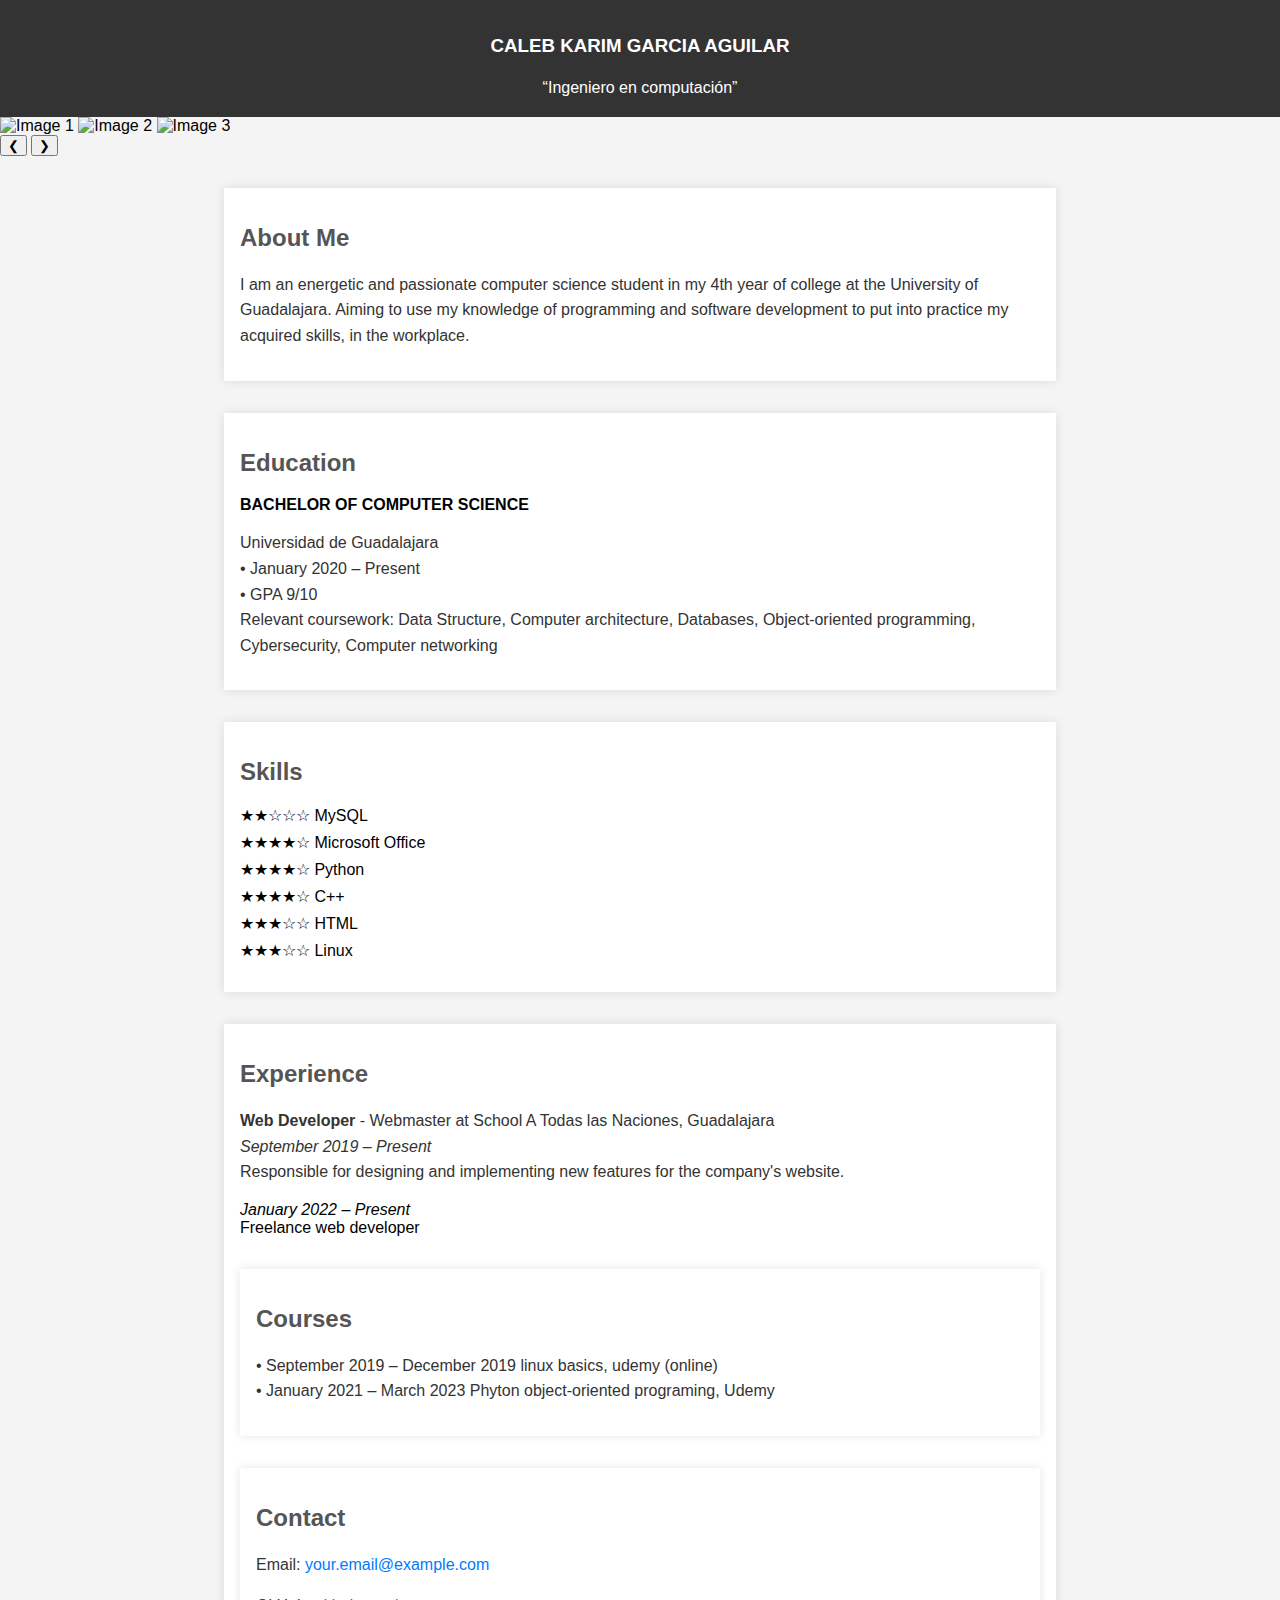
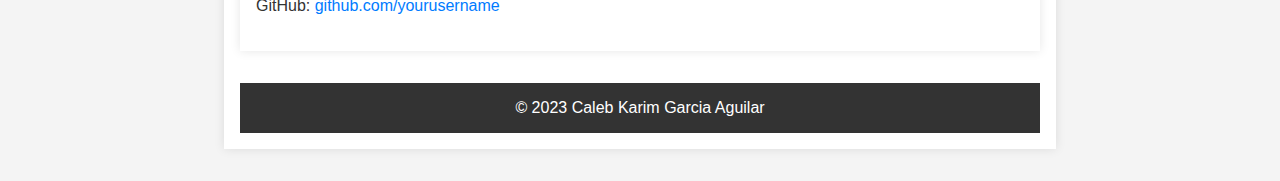
==== index.html @ 91d20862 "Update index.html" ====
<!DOCTYPE html>
<html lang="en">
<head>
  <meta charset="UTF-8">
  <meta name="viewport" content="width=device-width, initial-scale=1.0">
  <title>CALEB KARIM GARCIA AGUILAR - Resume</title>
  <style>
    body {
      font-family: Arial, sans-serif;
      background-color: #f4f4f4;
      margin: 0;
      padding: 0;
    }

    header {
      background-color: #333;
      color: white;
      text-align: center;
      padding: 1em;
    }

    section {
      max-width: 800px;
      margin: 2em auto;
      padding: 1em;
      background-color: white;
      box-shadow: 0 0 10px rgba(0, 0, 0, 0.1);
    }

    h1 {
      color: #333;
    }

    h2 {
      color: #555;
    }
    h3 {
      color: #ffffff;
    }

    p {
      line-height: 1.6;
      color: #333;
    }
    q{
      line-height: 1.6;
      color: #ffffff;
    }
    ul {
      list-style-type: none;
      padding: 0;
    }

    li {
      margin-bottom: 0.5em;
    }

    a {
      color: #007bff;
      text-decoration: none;
    }

    a:hover {
      text-decoration: underline;
    }

    footer {
      text-align: center;
      padding: 1em;
      background-color: #722d2d;
      color: white;
    }
  </style>
</head>
<body>

  <header>
    <h3>CALEB KARIM GARCIA AGUILAR</h3>
    <q>Ingeniero en computación</q>
  </header>
<html lang="en">
<head>
  <meta charset="UTF-8">
  <meta name="viewport" content="width=device-width, initial-scale=1.0">
  <link rel="stylesheet" href="styles.css">
  <title>Image Carousel</title>
</head>
<body>

  <div class="carousel-container">
    <div class="carousel-slide">
      <img src="image1.jpg" alt="Image 1">
      <img src="image2.jpg" alt="Image 2">
      <img src="image3.jpg" alt="Image 3">
    </div>
    <button class="prev-btn" onclick="prevSlide()">❮</button>
    <button class="next-btn" onclick="nextSlide()">❯</button>
  </div>

  <script src="script.js"></script>
</body>
</html>
  <section>
    <h2>About Me</h2>
    <p>
      I am an energetic and passionate computer science student in my 4th year of college at the University of Guadalajara.
Aiming to use my knowledge of programming and software development to put into practice my acquired skills, in the
workplace.

    </p>
  </section>
  <section>
    <h2>Education</h2>
    <strong>BACHELOR OF COMPUTER SCIENCE </strong>
    <p>
      Universidad de Guadalajara<br>
      • January 2020 – Present<br>
      • GPA 9/10<br>
      Relevant coursework: Data Structure, Computer architecture, Databases, Object-oriented programming, Cybersecurity,
      Computer networking

    </p>
  </section>
  <section>
    <h2>Skills</h2>
    <ul>
      <li>★★☆☆☆ MySQL</li>
      <li>★★★★☆ Microsoft Office</li>
      <li>★★★★☆ Python</li>
      <li>★★★★☆ C++</li>
      <li>★★★☆☆ HTML</li>
      <li>★★★☆☆ Linux</li>
    </ul>
  </section>

  <section>
    <h2>Experience</h2>
    <p>
      <strong>Web Developer</strong> - Webmaster at School A Todas las Naciones, Guadalajara<br>
      <em>September 2019 – Present</em><br>
      Responsible for designing and implementing new features for the company's website.
    </p>
    <em>January 2022 – Present</em><br>
    Freelance web developer
    </p>
  <section>
    <h2>Courses</h2>
    <p> • September 2019 – December 2019
      linux basics, udemy (online)<br>
      • January 2021 – March 2023
       Phyton object-oriented programing, Udemy
    </p>
  </section>
  <section>
    <h2>Contact</h2>
    <p>Email: <a href="caleb10.garcia1@gmail.com">your.email@example.com</a></p>
    <p>GitHub: <a href="https://github.com/Kleb001" target="_blank">github.com/yourusername</a></p>
  </section>

  <footer>
    &copy; 2023 Caleb Karim Garcia Aguilar
  </footer>

</body>
</html>
---- styles.css ----
body {
    font-family: Arial, sans-serif;
    background-color: #f4f4f4;
    margin: 0;
    padding: 0;
  }
  
  header {
    background-color: #333;
    color: white;
    text-align: center;
    padding: 1em;
  }
  
  section {
    max-width: 800px;
    margin: 2em auto;
    padding: 1em;
    background-color: white;
    box-shadow: 0 0 10px rgba(0, 0, 0, 0.1);
  }
  
  h1 {
    color: #333;
  }
  
  h2 {
    color: #555;
  }
  
  p {
    line-height: 1.6;
    color: #333;
  }
  
  ul {
    list-style-type: none;
    padding: 0;
  }
  
  li {
    margin-bottom: 0.5em;
  }
  
  a {
    color: #007bff;
    text-decoration: none;
  }
  
  a:hover {
    text-decoration: underline;
  }
  
  footer {
    text-align: center;
    padding: 1em;
    background-color: #333;
    color: white;
  }
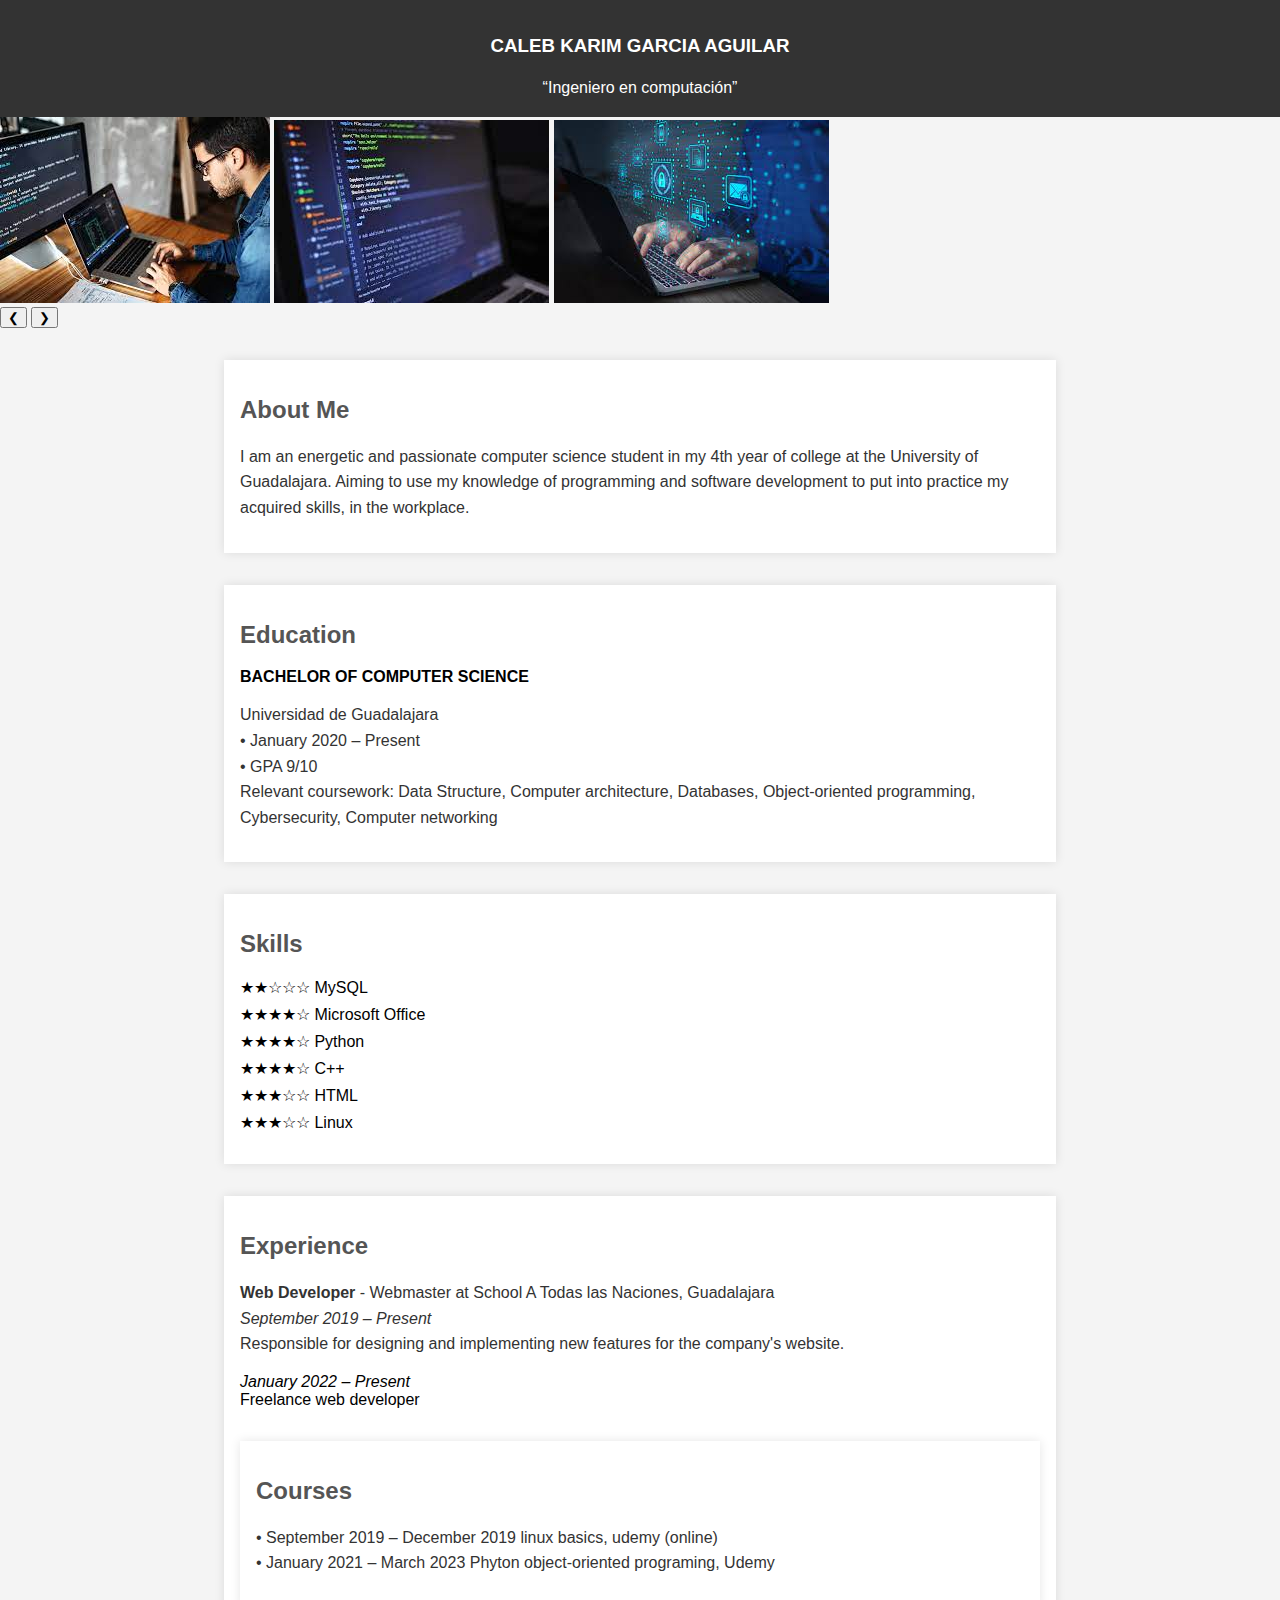
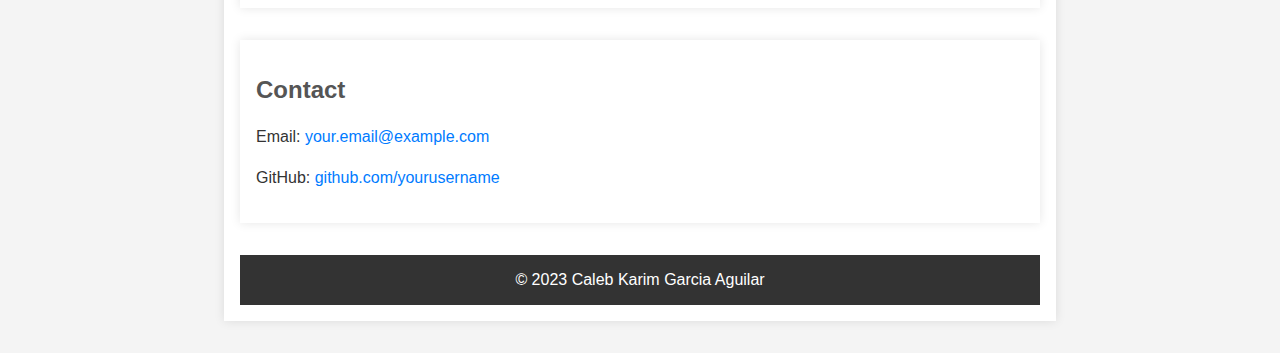
==== commit efcc1e24: "Update index.html" ====
--- a/index.html
+++ b/index.html
@@ -78,7 +78,8 @@
     <h3>CALEB KARIM GARCIA AGUILAR</h3>
     <q>Ingeniero en computación</q>
   </header>
-<html lang="en">
+  
+
 <head>
   <meta charset="UTF-8">
   <meta name="viewport" content="width=device-width, initial-scale=1.0">
@@ -89,17 +90,16 @@
 
   <div class="carousel-container">
     <div class="carousel-slide">
-      <img src="image1.jpg" alt="Image 1">
-      <img src="image2.jpg" alt="Image 2">
-      <img src="image3.jpg" alt="Image 3">
+      <img src="img1.jpeg" alt="Image 1">
+      <img src="img2.jpeg" alt="Image 2">
+      <img src="img3.jpeg" alt="Image 3">
     </div>
     <button class="prev-btn" onclick="prevSlide()">❮</button>
     <button class="next-btn" onclick="nextSlide()">❯</button>
   </div>
 
   <script src="script.js"></script>
-</body>
-</html>
+  
   <section>
     <h2>About Me</h2>
     <p>
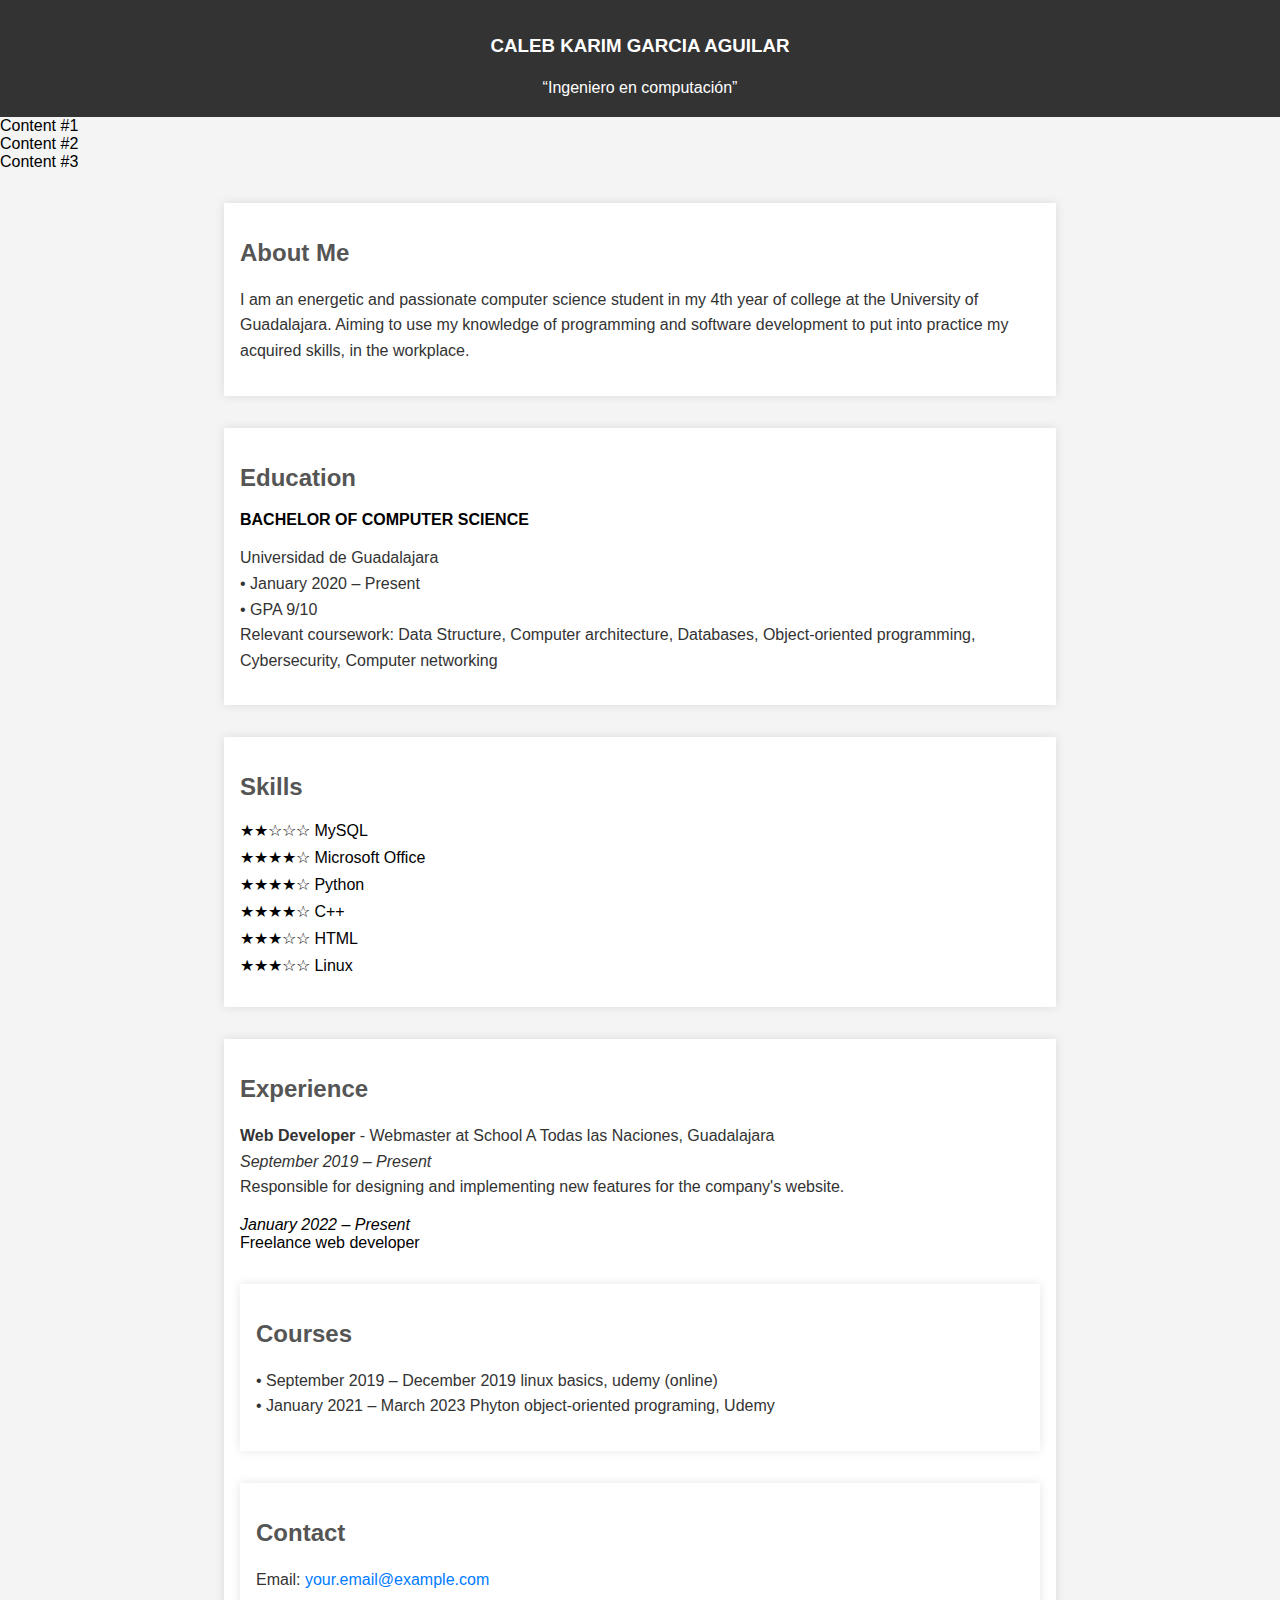
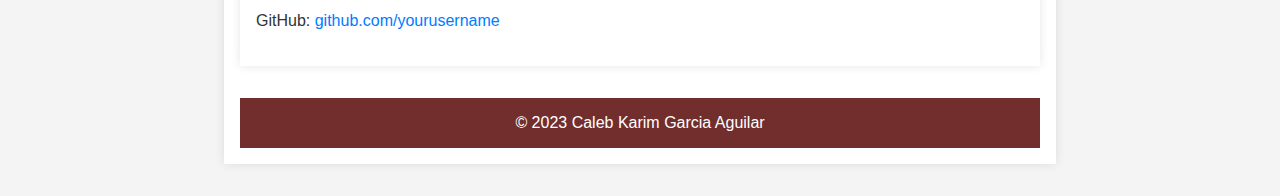
==== commit d37b8368: "Update index.html" ====
--- a/index.html
+++ b/index.html
@@ -80,26 +80,12 @@
   </header>
   
 
-<head>
-  <meta charset="UTF-8">
-  <meta name="viewport" content="width=device-width, initial-scale=1.0">
-  <link rel="stylesheet" href="styles.css">
-  <title>Image Carousel</title>
-</head>
-<body>
+<div class="carousel">
+  <div class="carousel__item">Content #1</div>
+  <div class="carousel__item">Content #2</div>
+  <div class="carousel__item">Content #3</div>
+</div>
 
-  <div class="carousel-container">
-    <div class="carousel-slide">
-      <img src="img1.jpeg" alt="Image 1">
-      <img src="img2.jpeg" alt="Image 2">
-      <img src="img3.jpeg" alt="Image 3">
-    </div>
-    <button class="prev-btn" onclick="prevSlide()">❮</button>
-    <button class="next-btn" onclick="nextSlide()">❯</button>
-  </div>
-
-  <script src="script.js"></script>
-  
   <section>
     <h2>About Me</h2>
     <p>
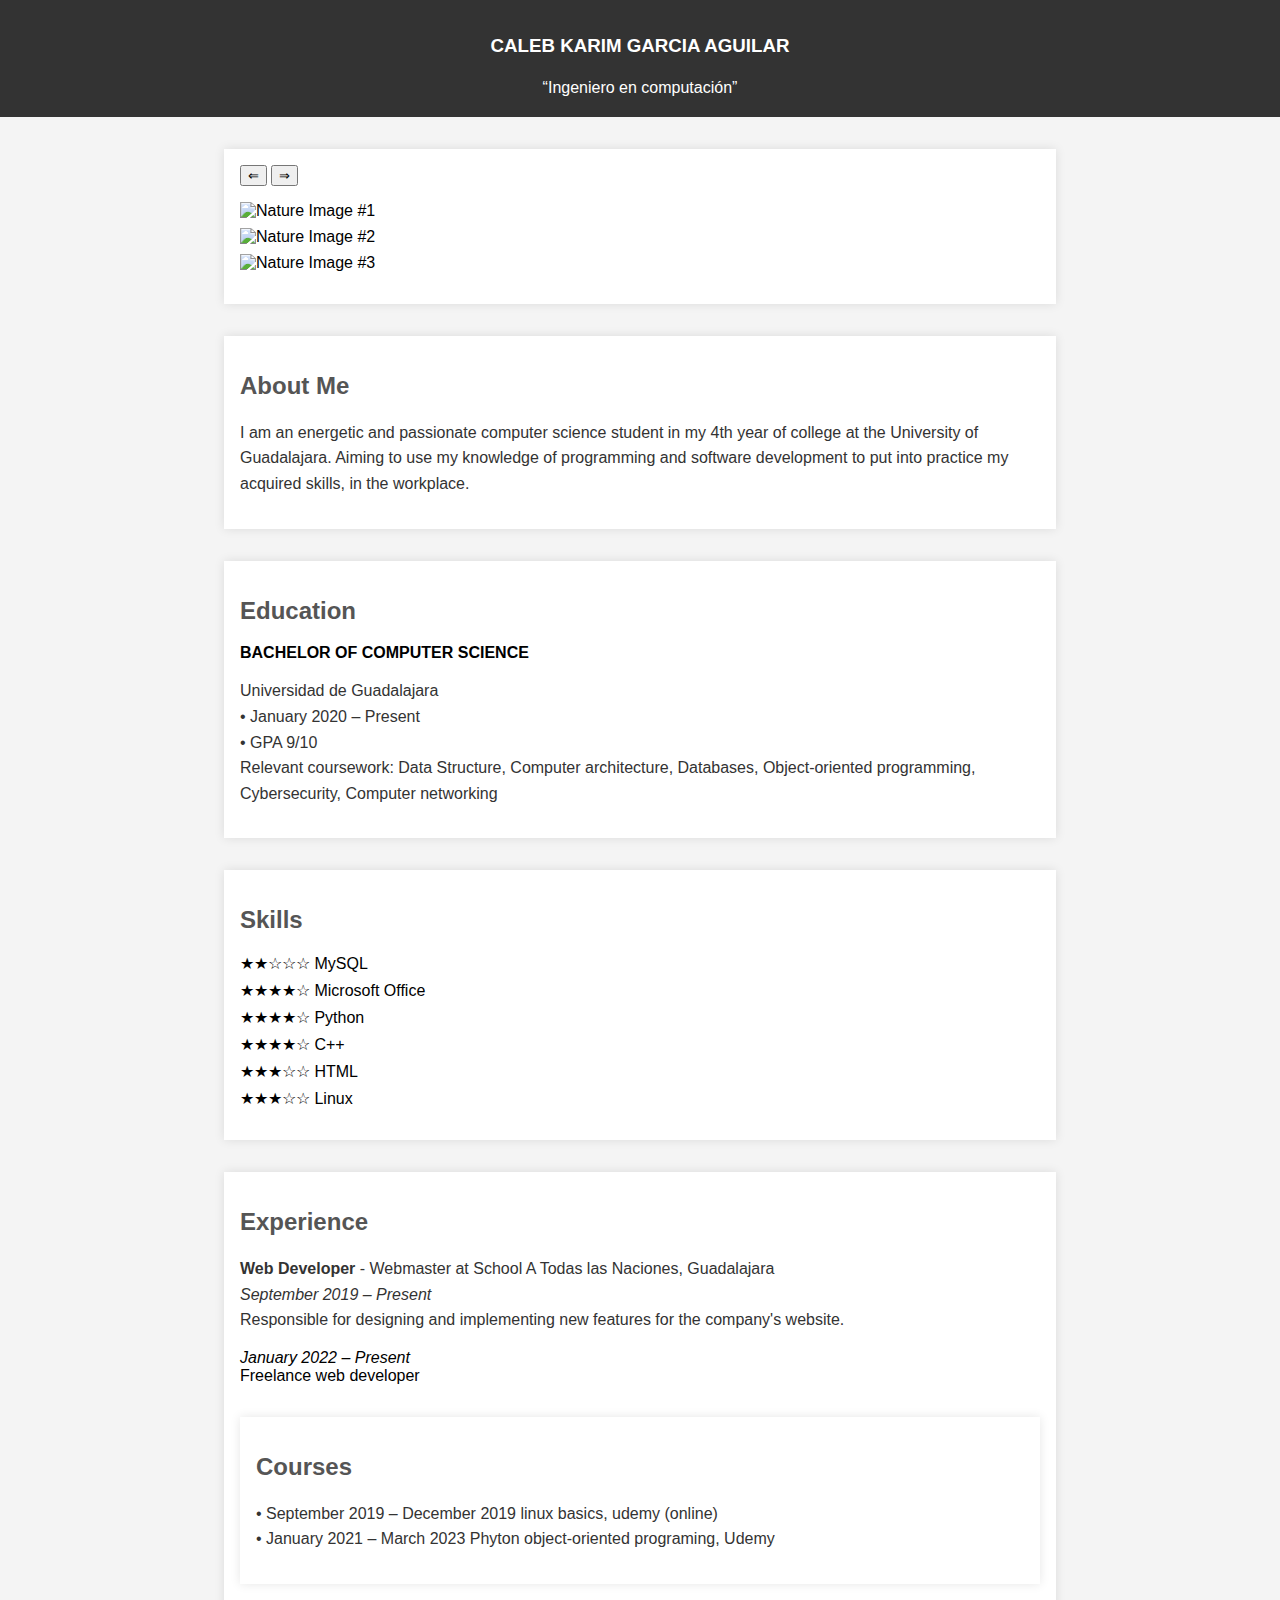
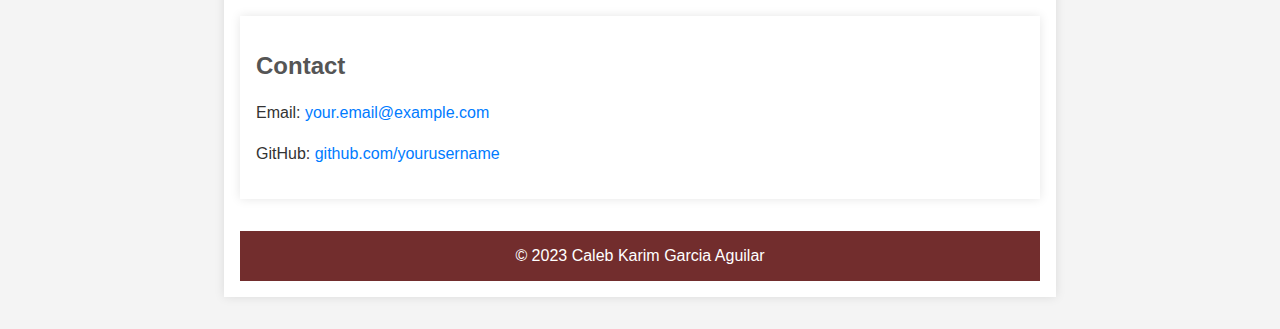
==== commit f5b079c3: "Update index.html" ====
--- a/index.html
+++ b/index.html
@@ -79,13 +79,34 @@
     <q>Ingeniero en computación</q>
   </header>
   
-
-<div class="carousel">
-  <div class="carousel__item">Content #1</div>
-  <div class="carousel__item">Content #2</div>
-  <div class="carousel__item">Content #3</div>
-</div>
-
+<head>
+  <meta charset="UTF-8">
+  <meta http-equiv="X-UA-Compatible" content="IE=edge">
+  <meta name="viewport" content="width=device-width, initial-scale=1.0">
+  <link rel="stylesheet" href="styles.css">
+  <script src="script.js" defer></script>
+  <title>Document</title>
+</head>
+<body>
+  <section aria-label="Newest Photos">
+    <div class="carousel" data-carousel>
+      <button class="carousel-button prev" data-carousel-button="prev">&#8656;</button>
+      <button class="carousel-button next" data-carousel-button="next">&#8658;</button>
+      <ul data-slides>
+        <li class="slide" data-active>
+          <img src="https://source.unsplash.com/78A265wPiO4" alt="Nature Image #1">
+        </li>
+        <li class="slide">
+          <img src="https://source.unsplash.com/eOpewngf68w" alt="Nature Image #2">
+        </li>
+        <li class="slide">
+          <img src="https://source.unsplash.com/ndN00KmbJ1c" alt="Nature Image #3">
+        </li>
+      </ul>
+    </div>
+  </section>
+</body>
+  
   <section>
     <h2>About Me</h2>
     <p>
--- a/styles.css
+++ b/styles.css
@@ -0,0 +1,41 @@
+.carousel {
+  position: relative;
+}
+
+.carousel__item {
+  height: 300px;
+  background: grey;
+  padding: 1em;
+  font-family: "Quicksand", sans-serif;
+  font-weight: bold;
+  font-size: 2em;
+  color: #ffffff;
+  display: none;
+}
+
+.carousel__item--selected {
+  display: block;
+}
+
+.carousel__nav {
+  width: 100%;
+  padding: 20px 0;
+  position: absolute;
+  bottom: 0;
+  left: 0;
+  text-align: center;
+}
+
+.carousel__button {
+  width: 10px;
+  height: 10px;
+  display: inline-block;
+  background: rgba(255, 255, 255, 0.2);
+  border-radius: 50%;
+  margin: 0 5px;
+  cursor: pointer;
+}
+
+.carousel__button--selected {
+  background: rgba(255, 255, 255, 0.5);
+}
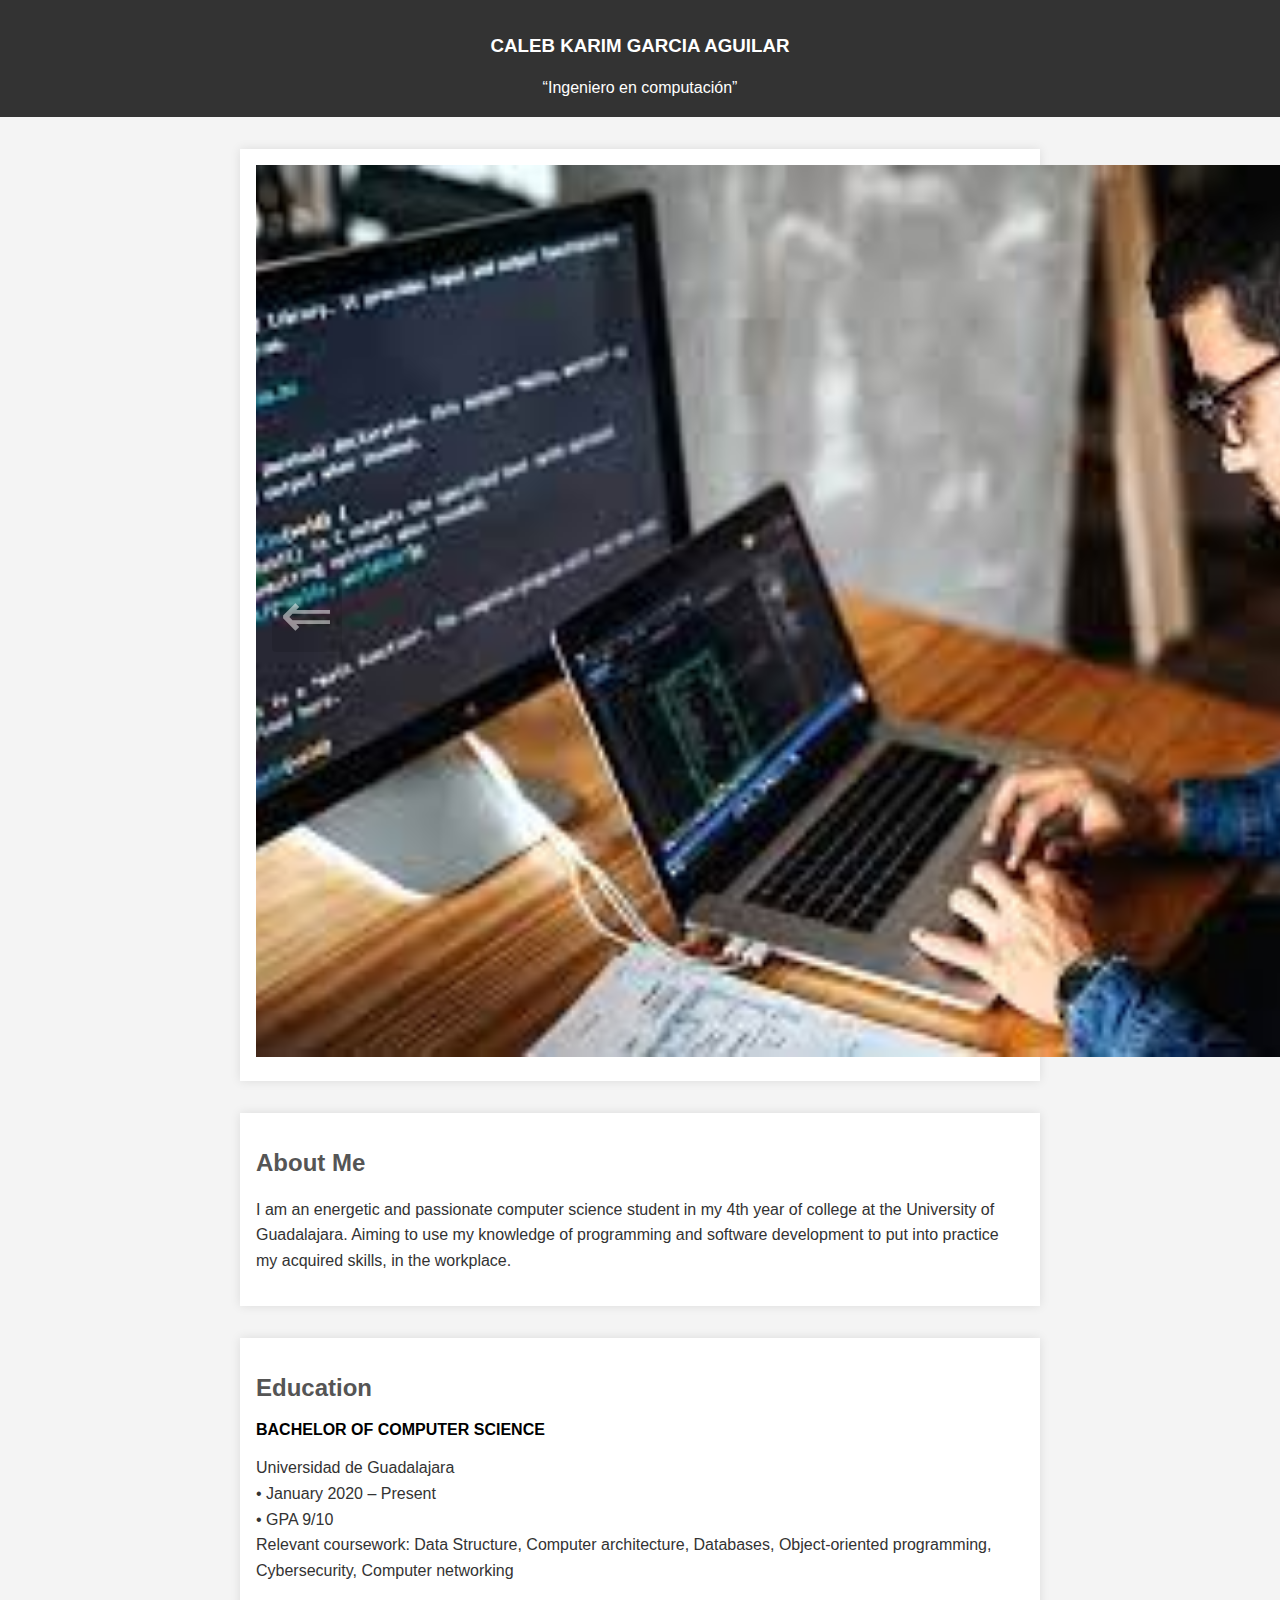
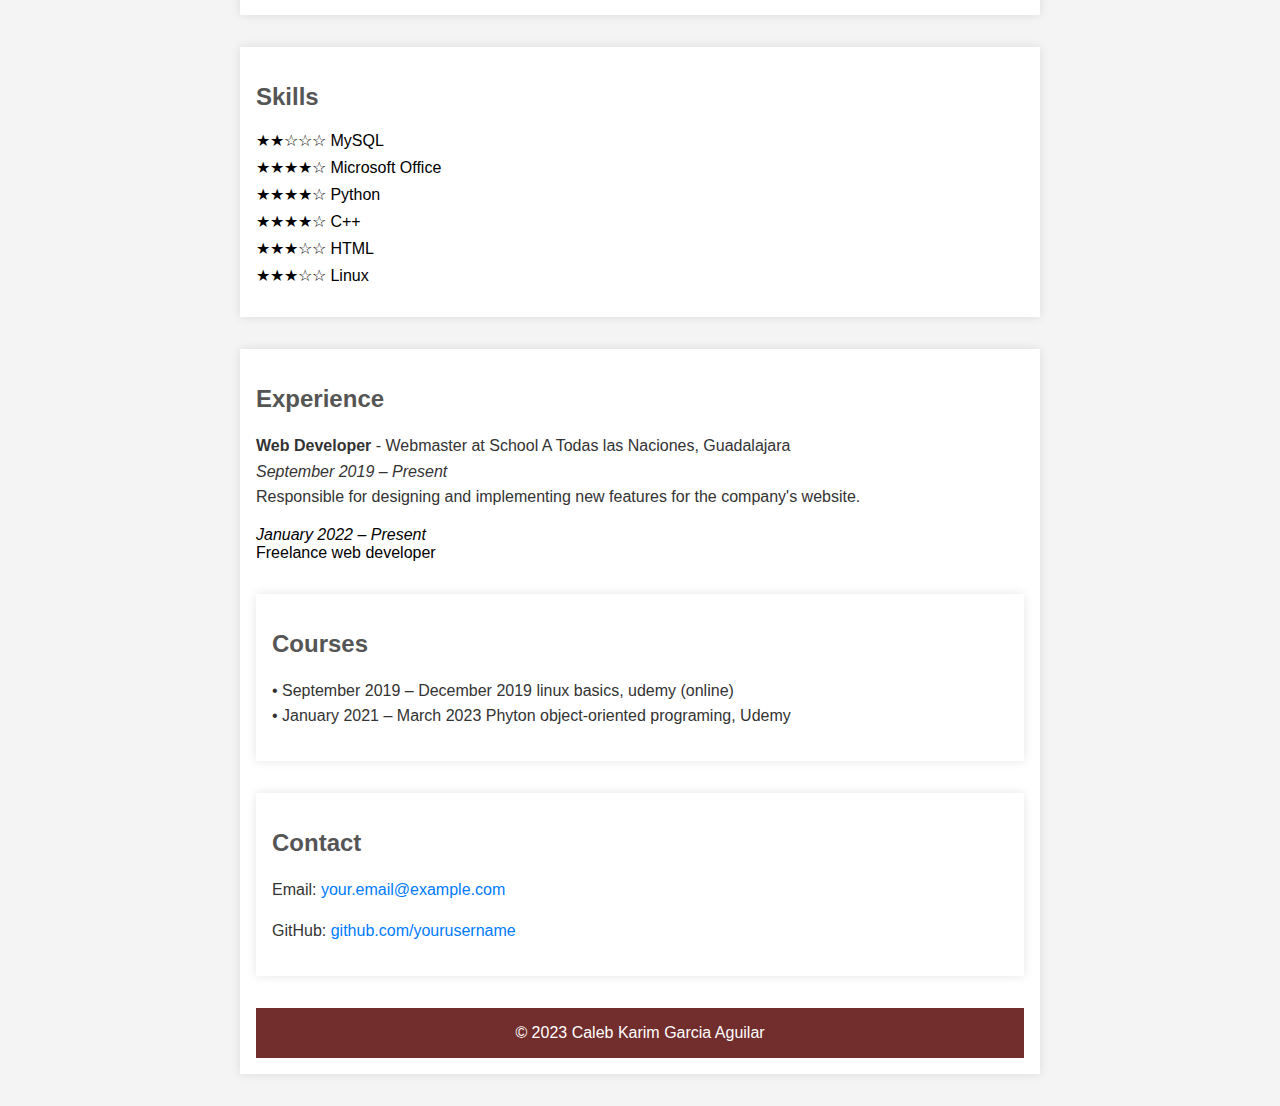
==== commit ec5aa353: "Update index.html" ====
--- a/index.html
+++ b/index.html
@@ -94,13 +94,13 @@
       <button class="carousel-button next" data-carousel-button="next">&#8658;</button>
       <ul data-slides>
         <li class="slide" data-active>
-          <img src="https://source.unsplash.com/78A265wPiO4" alt="Nature Image #1">
+          <img src="img1.jpg" alt="Nature Image #1">
         </li>
         <li class="slide">
-          <img src="https://source.unsplash.com/eOpewngf68w" alt="Nature Image #2">
+          <img src="img2.jpg" alt="Nature Image #2">
         </li>
         <li class="slide">
-          <img src="https://source.unsplash.com/ndN00KmbJ1c" alt="Nature Image #3">
+          <img src="img3.jpg" alt="Nature Image #3">
         </li>
       </ul>
     </div>
--- a/styles.css
+++ b/styles.css
@@ -1,41 +1,74 @@
+*, *::before, *::after {
+  box-sizing: border-box;
+}
+
+body {
+  margin: 0;
+}
+
 .carousel {
+  width: 100vw;
+  height: 100vh;
   position: relative;
 }
 
-.carousel__item {
-  height: 300px;
-  background: grey;
-  padding: 1em;
-  font-family: "Quicksand", sans-serif;
-  font-weight: bold;
-  font-size: 2em;
-  color: #ffffff;
-  display: none;
+.carousel > ul {
+  margin: 0;
+  padding: 0;
+  list-style: none;
 }
 
-.carousel__item--selected {
-  display: block;
+.slide {
+  position: absolute;
+  inset: 0;
+  opacity: 0;
+  transition: 200ms opacity ease-in-out;
+  transition-delay: 200ms;
 }
 
-.carousel__nav {
+.slide > img {
+  display: block;
   width: 100%;
-  padding: 20px 0;
-  position: absolute;
-  bottom: 0;
-  left: 0;
-  text-align: center;
+  height: 100%;
+  object-fit: cover;
+  object-position: center;
 }
 
-.carousel__button {
-  width: 10px;
-  height: 10px;
-  display: inline-block;
-  background: rgba(255, 255, 255, 0.2);
-  border-radius: 50%;
-  margin: 0 5px;
-  cursor: pointer;
+.slide[data-active] {
+  opacity: 1;
+  z-index: 1;
+  transition-delay: 0ms;
 }
 
-.carousel__button--selected {
-  background: rgba(255, 255, 255, 0.5);
+.carousel-button {
+  position: absolute;
+  z-index: 2;
+  background: none;
+  border: none;
+  font-size: 4rem;
+  top: 50%;
+  transform: translateY(-50%);
+  color: rgba(255, 255, 255, .5);
+  cursor: pointer;
+  border-radius: .25rem;
+  padding: 0 .5rem;
+  background-color: rgba(0, 0, 0, .1);
 }
+
+.carousel-button:hover,
+.carousel-button:focus {
+  color: white;
+  background-color: rgba(0, 0, 0, .2);
+}
+
+.carousel-button:focus {
+  outline: 1px solid black;
+}
+
+.carousel-button.prev {
+  left: 1rem;
+}
+
+.carousel-button.next {
+  right: 1rem;
+}
